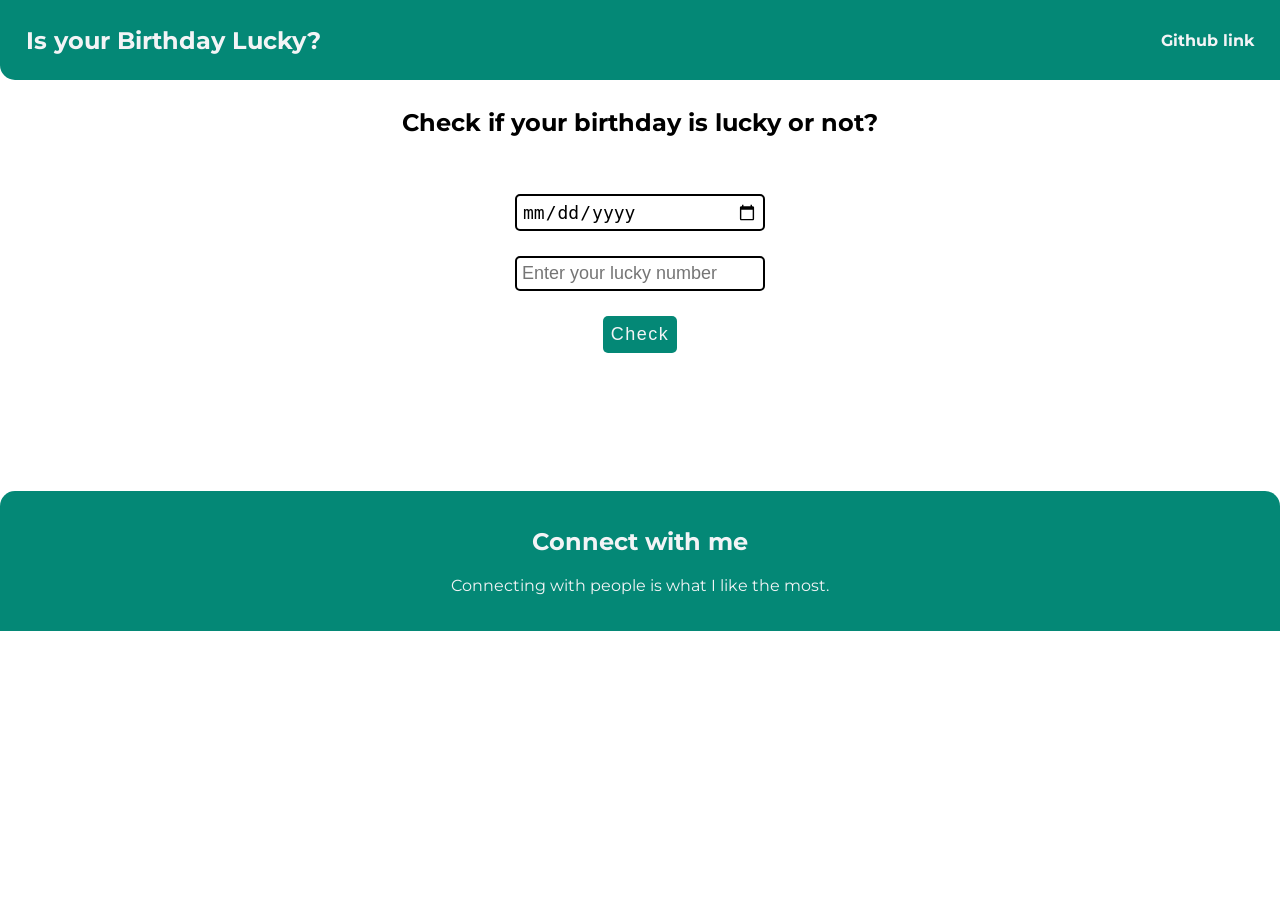
==== mark11/index.html @ 0d5a62ca "update: updated README.md" ====
<!DOCTYPE html>
<html lang="en" dir="ltr">
  <head>
    <meta charset="utf-8">
    <meta http-equiv="X-UA-Compatible" content="IE=edge">
    <meta name="viewport" content="width=device-width, initial-scale=1.0">
    <script type="module" src="https://unpkg.com/ionicons@5.5.2/dist/ionicons/ionicons.esm.js"></script>
    <script nomodule src="https://unpkg.com/ionicons@5.5.2/dist/ionicons/ionicons.js"></script>
    <title>Is your Birthday Lucky?</title>

    <link href="styles.css" rel="stylesheet" />

  </head>
  <body>
    <nav>
      <h1>Is your Birthday Lucky?</h1>
      <ul class="navbar-ul">
        <li class="navbar-item"><a class="navbar-link active" href="/">Github link</a></li>
      </ul>
    </nav>
    <main>
      <h2>Check if your birthday is lucky or not?</h2>
      <div class="container">
        <input type="date" class="date" required/>
        <input type="number" class="luckyNum" placeholder="Enter your lucky number" required/>
        <button class="check">Check</button>
      </div>

      <div class="result">
        <p class="message">Message goes here...</p>
        <img class="animated-gif" src="assets/happy.gif"/>
      </div>

    </main>
    <footer>
      <h2>Connect with me</h2>
      <p>Connecting with people is what I like the most.</p>
      <ul class="social-links">
        <li class="social-linkItem"><a href="https://twitter.com/nerd_fswd"><ion-icon name="logo-twitter"></ion-icon></a></li>
        <li class="social-linkItem"><a href="https://instagram.com/sabiya.ig"><ion-icon name="logo-instagram"></ion-icon></a></li>
        <li class="social-linkItem"><a href="https://www.linkedin.com/in/sabiya-tabassum-95ba87244/"><ion-icon name="logo-linkedin"></ion-icon></a></li>
        <li class="social-linkItem"><a href="mailto: sabiyatabassum99@gmail.com"><ion-icon name="mail-outline"></ion-icon></a></li>
        <li class="social-linkItem"><a href="https://github.com/shanolhere"><ion-icon name="logo-github"></ion-icon></a></li>
      </ul>
    </footer>
    <script src="index.js"></script>
  </body>
</html>
---- mark11/styles.css ----
@import url('https://fonts.googleapis.com/css2?family=Montserrat:wght@400;700&display=swap');

*{
  padding:0;
  margin:0;
  box-sizing:border-box;
}
:root{
  --primary-color: rgb(4,136,118);
    --dark-gray:#63676d;
    --off-white:#F3F4F6;
    --light-blue: rgb(41, 211, 154);
}

body{
    font-family:'Montserrat', sans-serif;
    margin: 0 auto;
    text-align:center;
    /* position:relative; */
}
a{
  text-decoration: none;
  color: var(--off-white);
}
nav{
  width:100%;
  margin:0 auto;
  background: var(--primary-color);
  padding:1.6rem;
  display:flex;
  justify-content: space-between;
  align-items: center;
  color: var(--off-white);
  border-bottom-left-radius: 15px;
}

.navbar-ul{
  list-style: none;
  display:flex;
  justify-content:center;
  align-items: center;
}
.navbar-ul .active{
  font-weight:bolder;
}

main{
  padding:20px;
  width:100%;
  margin:.5rem auto;
  display: flex;
  flex-wrap: wrap;
  flex-direction: column;
  justify-content: center;
  align-items: center;
  gap:25px;
  min-height:max-content;
}
input{
  width:250px;
  padding:5px;
  outline:none;
  border:2px solid black;
  font-size:18px;
  border-radius:5px;
}
.container{
  margin:2rem auto;
  height:100%;
  display: flex;
  flex-direction: column;
  justify-content: center;
  align-items: center;
  gap:25px;
}
.result{
  margin:0rem auto;
  visibility:hidden;
  display: flex;
  flex-direction: column;
  justify-content: center;
  align-items: center;
  gap:15px;
}
.message{
  font-weight: bolder;
  color: var(--primary-color);
  font-size: 18px;
}
.animated-gif{
  width:100%;
}
button{
  outline:none;
  border:none;
  color: var(--off-white);
  padding:8px;
  border-radius:5px;
  font-size:18px;
  letter-spacing: 1.5px;
}
button{
    background:var(--primary-color);
}
button:hover{
  cursor: pointer;
  box-shadow: 2px 2px 2px 2px var(--dark-gray);
}
button:active{
  transform: scale(0.9);
}


footer{
  /* position:absolute;
  left:0;
  bottom:0; */
  margin:0rem auto 0 auto;
  width:100%;
  padding-top:1rem;
  padding-bottom:1rem;
  background: var(--primary-color);
  color: var(--off-white);
  border-top-left-radius: 15px;
  border-top-right-radius: 15px;
}
footer h2{
  margin:20px auto;
}
footer p{
  margin:20px auto;
}
footer .social-links{
  list-style: none;
  display:flex;
  flex-wrap:wrap;
  justify-content:center;
  align-items:center;
  gap:30px;
  transition: transform 0.3s ease-in-out;
  padding-left:20px;
  padding-right:20px;
}
 .social-linkItem a{
   font-size:25px;
 }
.social-links li:hover{
  transform: translateY(-20px);
}
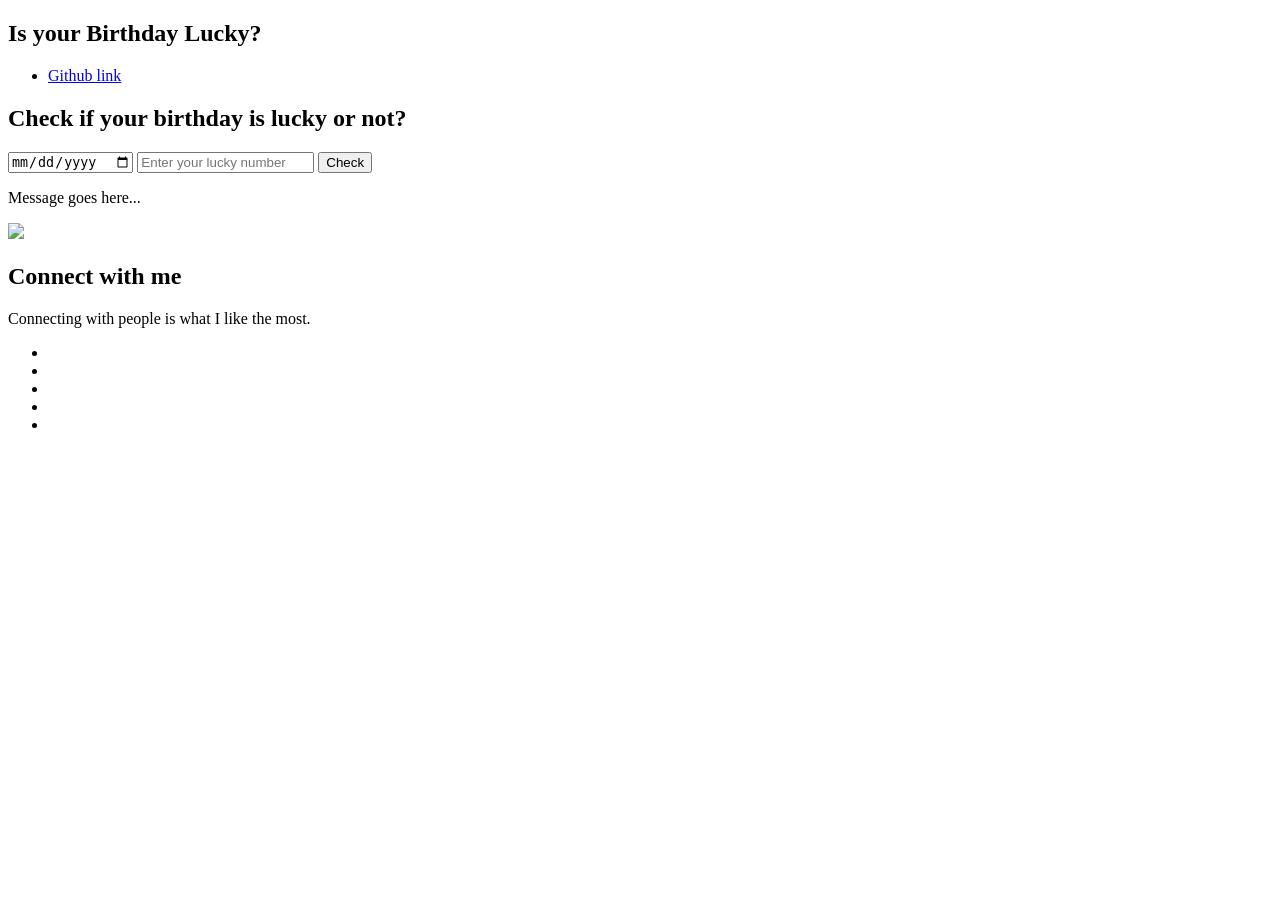
==== commit 30798796: "update: added social links" ====
--- a/mark11/index.html
+++ b/mark11/index.html
@@ -1,48 +1,80 @@
 <!DOCTYPE html>
 <html lang="en" dir="ltr">
   <head>
-    <meta charset="utf-8">
-    <meta http-equiv="X-UA-Compatible" content="IE=edge">
-    <meta name="viewport" content="width=device-width, initial-scale=1.0">
-    <script type="module" src="https://unpkg.com/ionicons@5.5.2/dist/ionicons/ionicons.esm.js"></script>
-    <script nomodule src="https://unpkg.com/ionicons@5.5.2/dist/ionicons/ionicons.js"></script>
+    <meta charset="utf-8" />
+    <meta http-equiv="X-UA-Compatible" content="IE=edge" />
+    <meta name="viewport" content="width=device-width, initial-scale=1.0" />
+    <script
+      type="module"
+      src="https://unpkg.com/ionicons@5.5.2/dist/ionicons/ionicons.esm.js"
+    ></script>
+    <script
+      nomodule
+      src="https://unpkg.com/ionicons@5.5.2/dist/ionicons/ionicons.js"
+    ></script>
     <title>Is your Birthday Lucky?</title>
 
-    <link href="styles.css" rel="stylesheet" />
-
+    <link href="src/styles.css" rel="stylesheet" />
   </head>
   <body>
     <nav>
       <h1>Is your Birthday Lucky?</h1>
       <ul class="navbar-ul">
-        <li class="navbar-item"><a class="navbar-link active" href="/">Github link</a></li>
+        <li class="navbar-item">
+          <a class="navbar-link active" href="https://github.com/shanolhere" target="_blank">Github link</a>
+        </li>
       </ul>
     </nav>
     <main>
       <h2>Check if your birthday is lucky or not?</h2>
       <div class="container">
-        <input type="date" class="date" required/>
-        <input type="number" class="luckyNum" placeholder="Enter your lucky number" required/>
+        <input type="date" class="date" required />
+        <input
+          type="number"
+          min="0"
+          class="luckyNum"
+          placeholder="Enter your lucky number"
+          required
+        />
         <button class="check">Check</button>
       </div>
 
       <div class="result">
         <p class="message">Message goes here...</p>
-        <img class="animated-gif" src="assets/happy.gif"/>
+        <img class="animated-gif" src="src/assets/happy.gif" />
       </div>
-
     </main>
     <footer>
       <h2>Connect with me</h2>
       <p>Connecting with people is what I like the most.</p>
       <ul class="social-links">
-        <li class="social-linkItem"><a href="https://twitter.com/nerd_fswd"><ion-icon name="logo-twitter"></ion-icon></a></li>
-        <li class="social-linkItem"><a href="https://instagram.com/sabiya.ig"><ion-icon name="logo-instagram"></ion-icon></a></li>
-        <li class="social-linkItem"><a href="https://www.linkedin.com/in/sabiya-tabassum-95ba87244/"><ion-icon name="logo-linkedin"></ion-icon></a></li>
-        <li class="social-linkItem"><a href="mailto: sabiyatabassum99@gmail.com"><ion-icon name="mail-outline"></ion-icon></a></li>
-        <li class="social-linkItem"><a href="https://github.com/shanolhere"><ion-icon name="logo-github"></ion-icon></a></li>
+        <li class="social-linkItem">
+          <a href="https://twitter.com/nerd_fswd" target="_blank"
+            ><ion-icon name="logo-twitter"></ion-icon
+          ></a>
+        </li>
+        <li class="social-linkItem">
+          <a href="https://instagram.com/sabiya.ig" target="_blank"
+            ><ion-icon name="logo-instagram"></ion-icon
+          ></a>
+        </li>
+        <li class="social-linkItem">
+          <a href="https://www.linkedin.com/in/sabiya-tabassum-95ba87244/" target="_blank"
+            ><ion-icon name="logo-linkedin"></ion-icon
+          ></a>
+        </li>
+        <li class="social-linkItem">
+          <a href="mailto: sabiyatabassum99@gmail.com" target="_blank"
+            ><ion-icon name="mail-outline"></ion-icon
+          ></a>
+        </li>
+        <li class="social-linkItem">
+          <a href="https://github.com/shanolhere" target="_blank"
+            ><ion-icon name="logo-github"></ion-icon
+          ></a>
+        </li>
       </ul>
     </footer>
-    <script src="index.js"></script>
+    <script src="src/index.js"></script>
   </body>
 </html>
